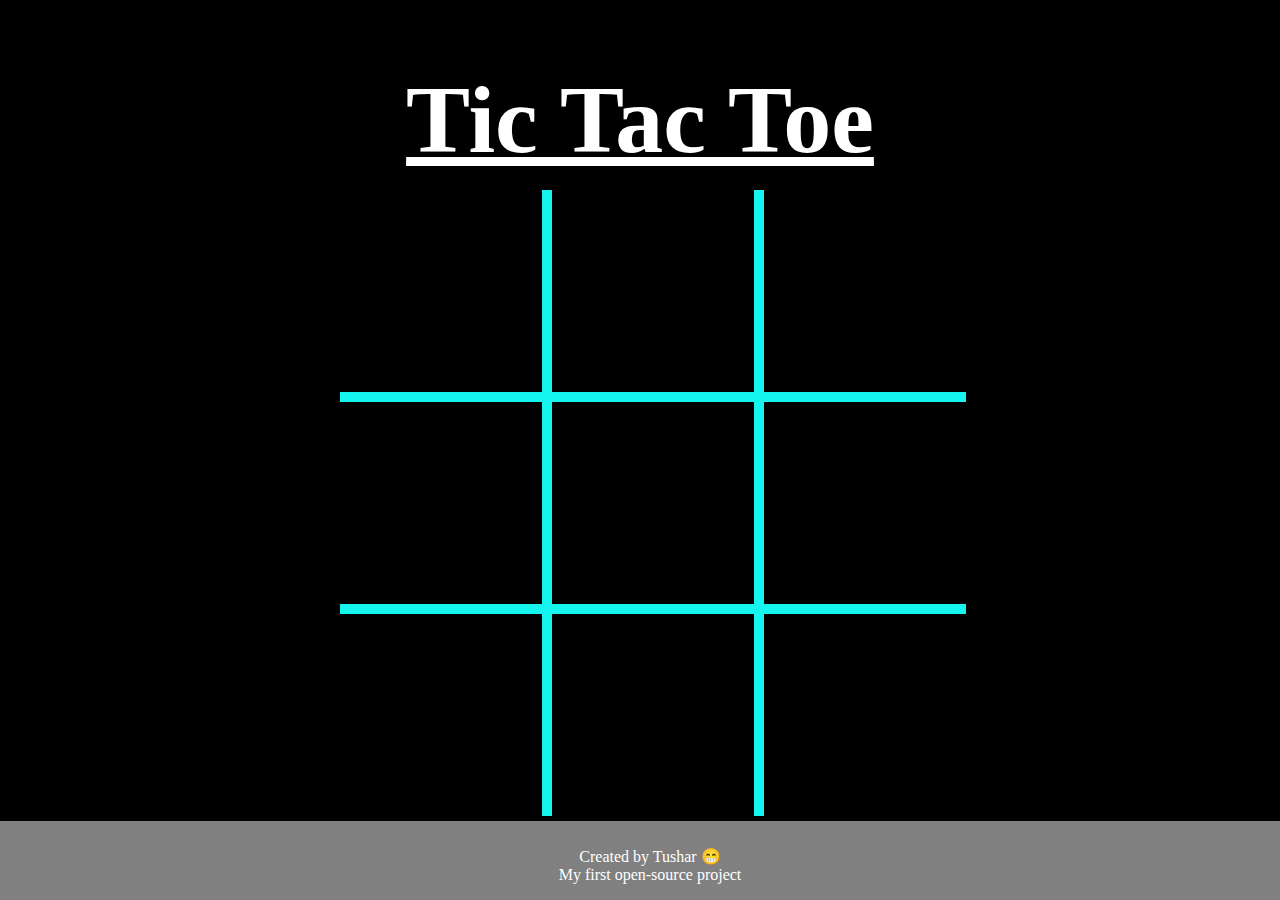
==== tictactoe/tictactoe.html @ a6d2e894 "Add files via upload" ====
<!DOCTYPE html>

<html>
<head>
	<meta charset="UTF-8">
	<font color="white">
	<font face="Comic Sans MS" size=8><u><h1><center>Tic Tac Toe</center></h1></u></font>

	<title>Tic Tac Toe</title>

	<link rel="stylesheet" href="css/style.css">

</head>

<body>

      <table>
  	       <tr>
  		       <td class="cell" id="0"></td>
  		       <td class="cell" id="1"></td>
  		       <td class="cell" id="2"></td>
  	       </tr>
           <tr>
  		       <td class="cell" id="3"></td>
  		       <td class="cell" id="4"></td>
  		       <td class="cell" id="5"></td>
  	       </tr>
  	       <tr>
  		       <td class="cell" id="6"></td>
  		       <td class="cell" id="7"></td>
  	       	   <td class="cell" id="8"></td>
  	       </tr>
      </table>
      <div class="endgame">
  	      <div class="text"></div>
  	      <div class="container">
  	      	<div class="button">
  	      		<span onClick="startGame()">Replay</span>
  	      	</div>
  	      </div>
      </div>
      
    <script src="js/script.js"></script>
</body>
<footer>
	<div class="footer">
		<p>Created by Tushar &#128513<br>My first open-source project</p>
	  </div>
</footer>
</font>
</html>
---- tictactoe/css/style.css ----
body {
	margin: 0;
	padding: 0;
	background-color: #000;
}

.container {
	position: absolute;

	top:50%;
	left: 50%;
	transform: translate(-50%, -50%);
}

.button {
	position: relative; 
	padding: 20px;
	top: 70px;
	font-size: 25px;
	color: #15f4ee;
	font-family: Comic Sans MS;
	font-weight: 100;
	border: 2px solid #15f4ee;
	text-transform: uppercase;
	letter-spacing: 5px;
	cursor: pointer;
	border-radius: 50px;
    transition: 0.5s;
}

.button:hover {
	box-shadow: 0 5px 25px 0 #15f4ee inset, 0 5px 25px 0 #15f4ee,
                0 5px 25px 0 #15f4ee inset, 0 5px 25px 0 #15f4ee;
    text-shadow: 0 0 5px #15f4ee 0 0 5px #15f4ee;	
}

td {
	border:  10px solid #15f4ee;/*2px*/
	height:  200px;/*100px*/
	width:  200px;/*100px*/
	text-align:  center;
	vertical-align:  middle;
	font-family:  "Comic Sans MS", cursive, sans-serif;
	font-size:  100px;
	cursor: pointer;
}

table {
	border-collapse: collapse;
	position: absolute;
	left: 50%;
	margin-left: -300px;/*-155px*/
	top: 190px;
	margin-bottom: 150px;
}

table tr:first-child td {
	border-top: 0;
}

table tr:last-child td {
	border-bottom: 0;
}

table tr td:first-child {
	border-left: 0;
}

table tr td:last-child {
	border-right: 0;
}

.endgame {
  display: none;
  width: 350px;
  top: 350px;/*120px*/
  background-color: #000;
  position: absolute;
  left: 50%;
  margin-left: -160px;/*-100px*/
  padding-top: 120px;/*50px*/
  padding-bottom: 150px;/*150px*/
  text-align: center;
  border-radius: 5px;
  color: white;
  font-size: 2em;
  font-family: "Comic Sans MS";
}

.footer {
	position: fixed;
	padding:10px 10px 0px 10px;
	background-color: #808080;
	font-family: Comic Sans MS;
	color: white;
	/*margin-top: 50px;*/
	width: 100%; 
    bottom: 0;
	text-align: center;
}
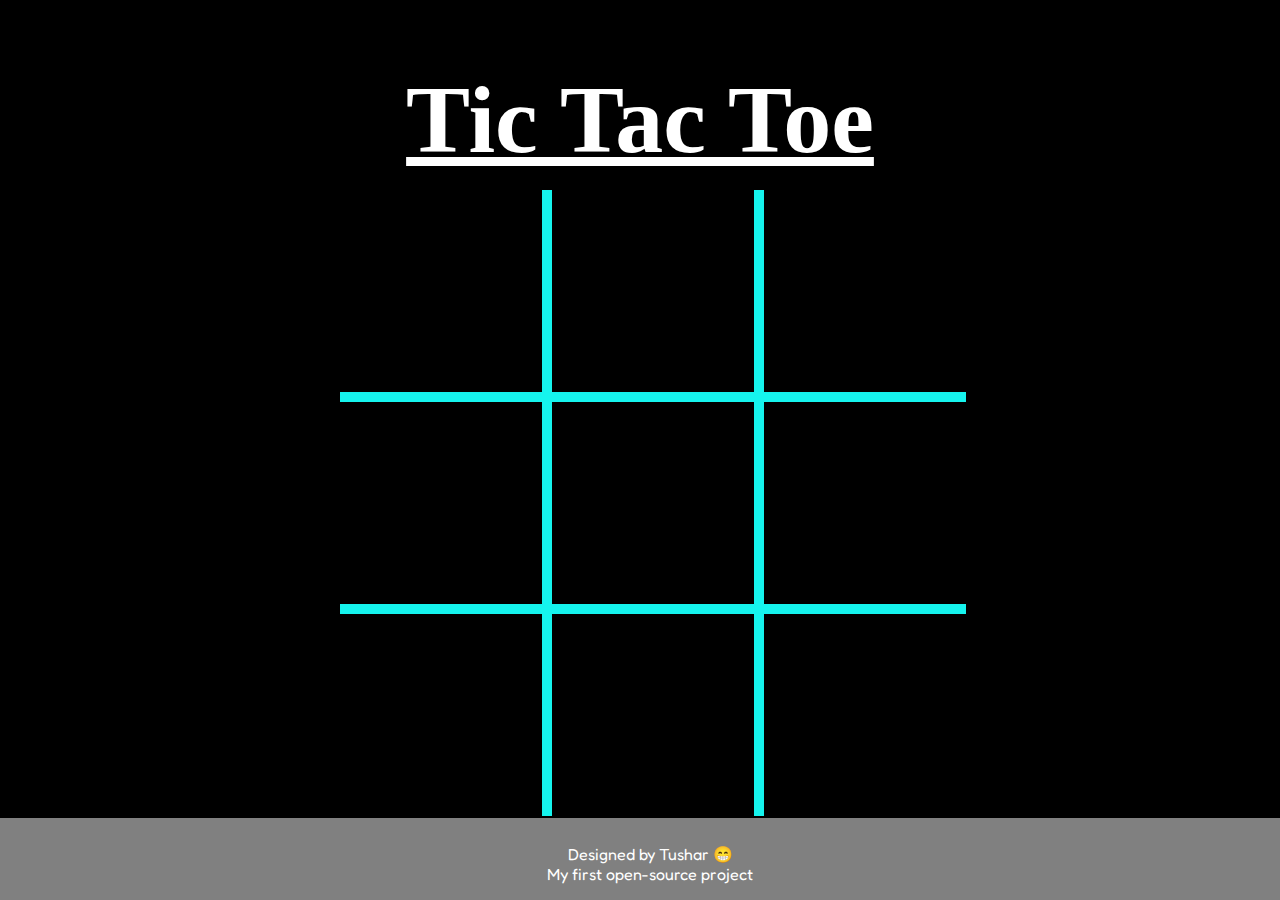
==== commit e4269ab7: "Update tictactoe.html" ====
--- a/tictactoe/tictactoe.html
+++ b/tictactoe/tictactoe.html
@@ -1,19 +1,15 @@
 <!DOCTYPE html>
-
 <html>
 <head>
 	<meta charset="UTF-8">
+	<meta content="tushar prabhu tic tac toe, tushar-prabhu, tushar-prabhu github " name="keywords">
 	<font color="white">
-	<font face="Comic Sans MS" size=8><u><h1><center>Tic Tac Toe</center></h1></u></font>
-
-	<title>Tic Tac Toe</title>
-
-	<link rel="stylesheet" href="css/style.css">
-
+	<font size=8><u><h1><center>Tic Tac Toe</center></h1></u></font>
+        <title>Tic Tac Toe</title>
+	<link href="https://fonts.googleapis.com/css2?family=Fredoka+One&display=swap" rel="stylesheet">
+        <link rel="stylesheet" href="css/style.css">
 </head>
-
 <body>
-
       <table>
   	       <tr>
   		       <td class="cell" id="0"></td>
@@ -28,7 +24,7 @@
   	       <tr>
   		       <td class="cell" id="6"></td>
   		       <td class="cell" id="7"></td>
-  	       	   <td class="cell" id="8"></td>
+  	       	       <td class="cell" id="8"></td>
   	       </tr>
       </table>
       <div class="endgame">
@@ -40,12 +36,12 @@
   	      </div>
       </div>
       
-    <script src="js/script.js"></script>
+      <script src="js/script.js"></script>
 </body>
 <footer>
 	<div class="footer">
-		<p>Created by Tushar &#128513<br>My first open-source project</p>
-	  </div>
+		<p>Designed by Tushar &#128513<br>My first open-source project</p>
+	</div>
 </footer>
 </font>
-</html>+</html>
--- a/tictactoe/css/style.css
+++ b/tictactoe/css/style.css
@@ -6,7 +6,7 @@
 
 .container {
 	position: absolute;
-
+	font-family: 'Fredoka One', cursive;
 	top:50%;
 	left: 50%;
 	transform: translate(-50%, -50%);
@@ -18,20 +18,20 @@
 	top: 70px;
 	font-size: 25px;
 	color: #15f4ee;
-	font-family: Comic Sans MS;
+	font-family: 'Fredoka One', cursive;
 	font-weight: 100;
 	border: 2px solid #15f4ee;
 	text-transform: uppercase;
 	letter-spacing: 5px;
 	cursor: pointer;
 	border-radius: 50px;
-    transition: 0.5s;
+        transition: 0.5s;
 }
 
 .button:hover {
 	box-shadow: 0 5px 25px 0 #15f4ee inset, 0 5px 25px 0 #15f4ee,
-                0 5px 25px 0 #15f4ee inset, 0 5px 25px 0 #15f4ee;
-    text-shadow: 0 0 5px #15f4ee 0 0 5px #15f4ee;	
+                    0 5px 25px 0 #15f4ee inset, 0 5px 25px 0 #15f4ee;
+        text-shadow: 0 0 5px #15f4ee 0 0 5px #15f4ee;	
 }
 
 td {
@@ -40,7 +40,7 @@
 	width:  200px;/*100px*/
 	text-align:  center;
 	vertical-align:  middle;
-	font-family:  "Comic Sans MS", cursive, sans-serif;
+	font-family: 'Fredoka One', cursive;
 	font-size:  100px;
 	cursor: pointer;
 }
@@ -84,17 +84,17 @@
   border-radius: 5px;
   color: white;
   font-size: 2em;
-  font-family: "Comic Sans MS";
+  font-family: 'Fredoka One', cursive;
 }
 
 .footer {
 	position: fixed;
 	padding:10px 10px 0px 10px;
 	background-color: #808080;
-	font-family: Comic Sans MS;
+	font-family: 'Fredoka One', cursive;
 	color: white;
 	/*margin-top: 50px;*/
 	width: 100%; 
-    bottom: 0;
+        bottom: 0;
 	text-align: center;
-}+}
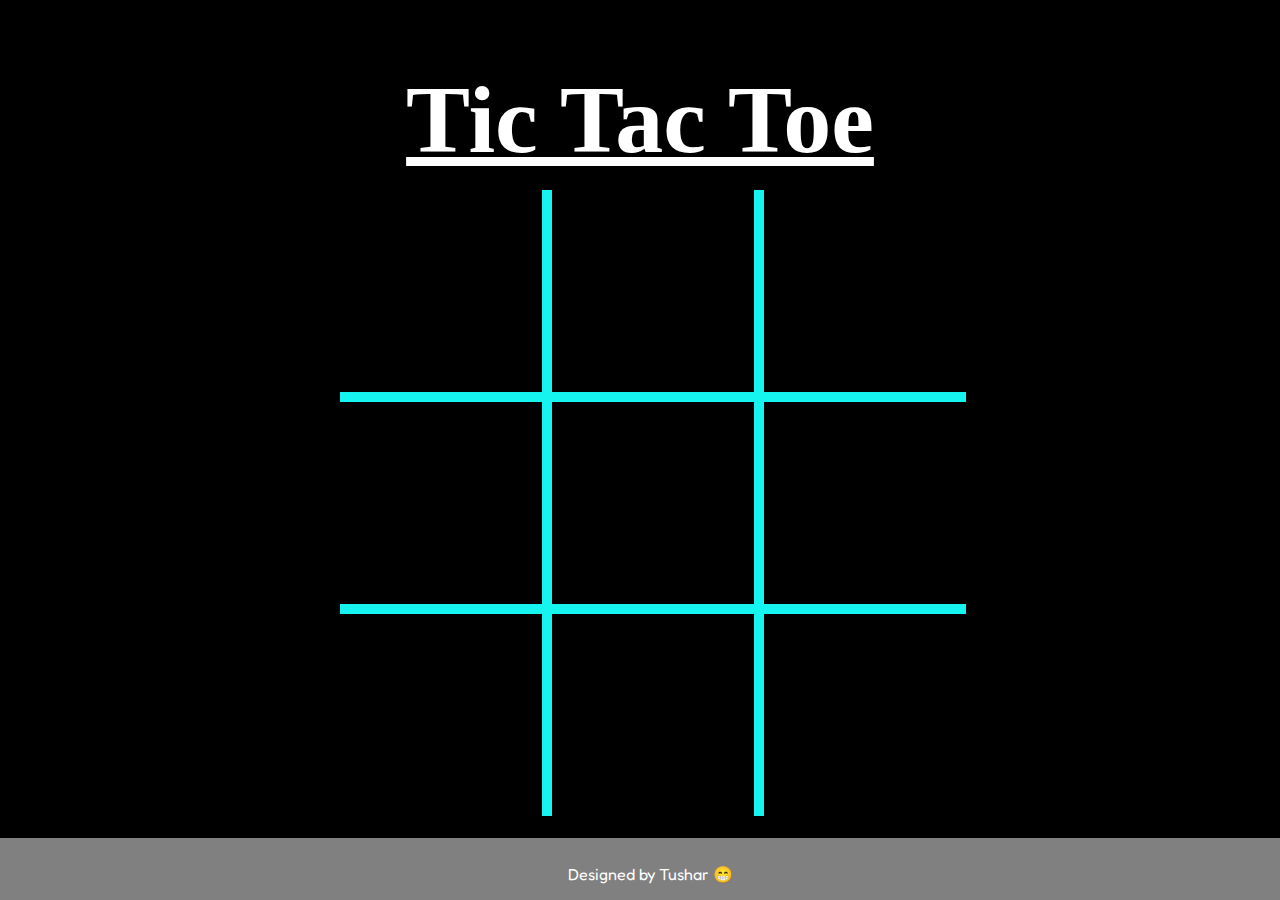
==== commit b171c254: "second commit" ====
--- a/tictactoe/tictactoe.html
+++ b/tictactoe/tictactoe.html
@@ -40,7 +40,7 @@
 </body>
 <footer>
 	<div class="footer">
-		<p>Designed by Tushar &#128513<br>My first open-source project</p>
+		<p>Designed by Tushar &#128513</p>
 	</div>
 </footer>
 </font>
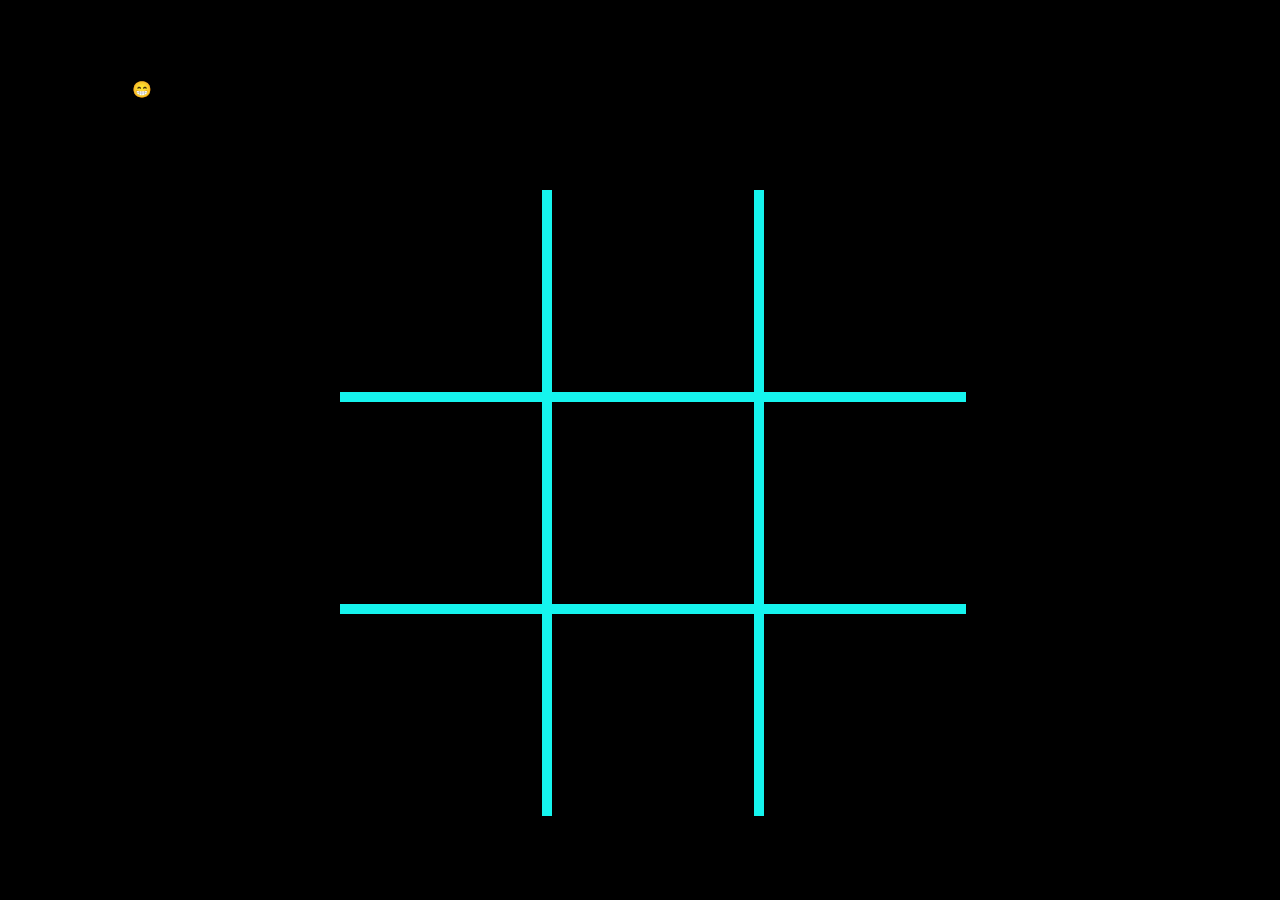
==== commit 4d536c50: "fifth commit" ====
--- a/tictactoe/tictactoe.html
+++ b/tictactoe/tictactoe.html
@@ -1,15 +1,19 @@
 <!DOCTYPE html>
+
 <html>
 <head>
 	<meta charset="UTF-8">
-	<meta content="tushar prabhu tic tac toe, tushar-prabhu, tushar-prabhu github " name="keywords">
-	<font color="white">
-	<font size=8><u><h1><center>Tic Tac Toe</center></h1></u></font>
-        <title>Tic Tac Toe</title>
+	
+	<title>Tic Tac Toe</title>
+	<link rel="preconnect" href="https://fonts.gstatic.com">
 	<link href="https://fonts.googleapis.com/css2?family=Fredoka+One&display=swap" rel="stylesheet">
-        <link rel="stylesheet" href="css/style.css">
+	<link rel="stylesheet" href="css/style.css">
+	
 </head>
+
 <body>
+	<h1>Tic Tac Toe</h1>
+	<div>
       <table>
   	       <tr>
   		       <td class="cell" id="0"></td>
@@ -24,9 +28,10 @@
   	       <tr>
   		       <td class="cell" id="6"></td>
   		       <td class="cell" id="7"></td>
-  	       	       <td class="cell" id="8"></td>
+  	       	   <td class="cell" id="8"></td>
   	       </tr>
       </table>
+	</div>
       <div class="endgame">
   	      <div class="text"></div>
   	      <div class="container">
@@ -36,12 +41,10 @@
   	      </div>
       </div>
       
-      <script src="js/script.js"></script>
+    <script src="js/script.js"></script>
+
+<footer>
+		<p>Designed by Tushar &#128513</p>
+</footer>
 </body>
-<footer>
-	<div class="footer">
-		<p>Designed by Tushar &#128513</p>
-	</div>
-</footer>
-</font>
 </html>
--- a/tictactoe/css/style.css
+++ b/tictactoe/css/style.css
@@ -88,13 +88,11 @@
 }
 
 .footer {
-	position: fixed;
 	padding:10px 10px 0px 10px;
 	background-color: #808080;
 	font-family: 'Fredoka One', cursive;
 	color: white;
 	/*margin-top: 50px;*/
 	width: 100%; 
-        bottom: 0;
 	text-align: center;
 }
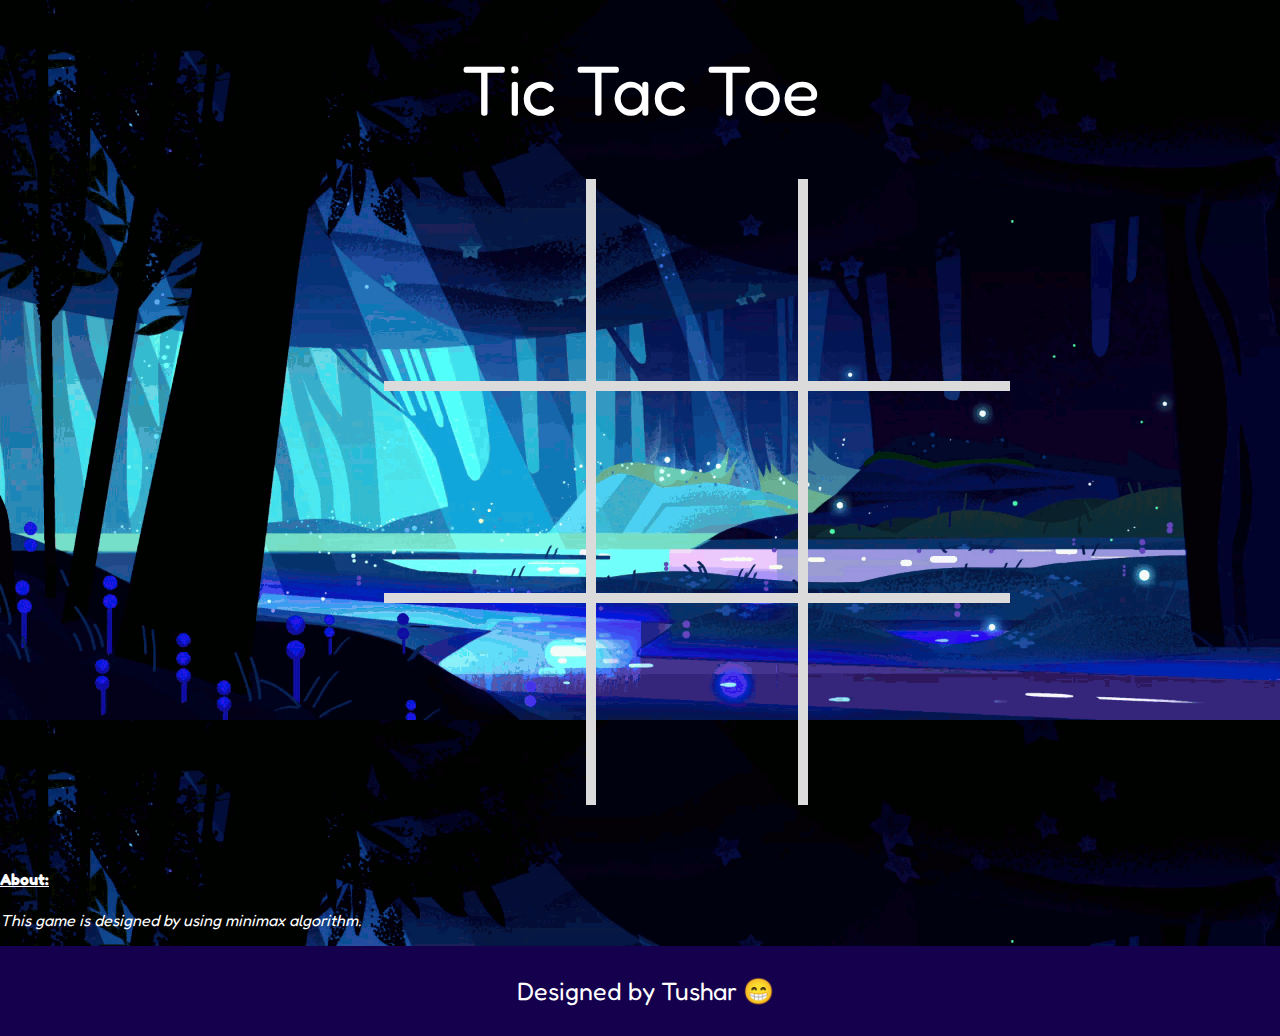
==== commit 7ed1d484: "sixth commit" ====
--- a/tictactoe/tictactoe.html
+++ b/tictactoe/tictactoe.html
@@ -3,7 +3,7 @@
 <html>
 <head>
 	<meta charset="UTF-8">
-	
+	<meta name="viewport" content="width=device-width, initial-scale=1.0">
 	<title>Tic Tac Toe</title>
 	<link rel="preconnect" href="https://fonts.gstatic.com">
 	<link href="https://fonts.googleapis.com/css2?family=Fredoka+One&display=swap" rel="stylesheet">
@@ -13,7 +13,7 @@
 
 <body>
 	<h1>Tic Tac Toe</h1>
-	<div>
+
       <table>
   	       <tr>
   		       <td class="cell" id="0"></td>
@@ -31,7 +31,7 @@
   	       	   <td class="cell" id="8"></td>
   	       </tr>
       </table>
-	</div>
+
       <div class="endgame">
   	      <div class="text"></div>
   	      <div class="container">
@@ -40,7 +40,10 @@
   	      	</div>
   	      </div>
       </div>
-      
+      <p>
+		  <h4><u>About:</u></h4>
+		  <i>This game is designed by using minimax algorithm.</i>
+	  </p>
     <script src="js/script.js"></script>
 
 <footer>
--- a/tictactoe/css/style.css
+++ b/tictactoe/css/style.css
@@ -1,21 +1,33 @@
 body {
 	margin: 0;
 	padding: 0;
-	background-color: #000;
+	background-image: url("../background.gif");
+	background-size:contain;
+	font-family: 'Fredoka One', cursive;
+	color: #ffffff;
+}
+
+h1{
+	font-family: 'Fredoka one', cursive;
+	font-size: 70px;
+	font-weight: 400;
+	text-align: center;
+	color: #ffffff;
 }
 
 .container {
 	position: absolute;
-	font-family: 'Fredoka One', cursive;
+
 	top:50%;
 	left: 50%;
-	transform: translate(-50%, -50%);
+	/*transform: translate(-50%, -50%);*/
 }
 
-.button {
-	position: relative; 
+.button { 
+	margin-top: 40%;
+	margin-left:-65%;
 	padding: 20px;
-	top: 70px;
+	top: 80px;
 	font-size: 25px;
 	color: #15f4ee;
 	font-family: 'Fredoka One', cursive;
@@ -25,17 +37,18 @@
 	letter-spacing: 5px;
 	cursor: pointer;
 	border-radius: 50px;
-        transition: 0.5s;
+    transition: 0.5s;
+	width:100%;
 }
 
 .button:hover {
 	box-shadow: 0 5px 25px 0 #15f4ee inset, 0 5px 25px 0 #15f4ee,
-                    0 5px 25px 0 #15f4ee inset, 0 5px 25px 0 #15f4ee;
-        text-shadow: 0 0 5px #15f4ee 0 0 5px #15f4ee;	
+                0 5px 25px 0 #15f4ee inset, 0 5px 25px 0 #15f4ee;
+    text-shadow: 0 0 5px #15f4ee 0 0 5px #15f4ee;	
 }
 
 td {
-	border:  10px solid #15f4ee;/*2px*/
+	border:  10px solid #dbdbdb;/*2px*/
 	height:  200px;/*100px*/
 	width:  200px;/*100px*/
 	text-align:  center;
@@ -47,11 +60,9 @@
 
 table {
 	border-collapse: collapse;
-	position: absolute;
-	left: 50%;
-	margin-left: -300px;/*-155px*/
-	top: 190px;
-	margin-bottom: 150px;
+	margin-left: 30%;/*-155px*/
+	margin-top: 0%;
+	margin-bottom: 5%;
 }
 
 table tr:first-child td {
@@ -87,12 +98,21 @@
   font-family: 'Fredoka One', cursive;
 }
 
-.footer {
-	padding:10px 10px 0px 10px;
-	background-color: #808080;
-	font-family: 'Fredoka One', cursive;
+footer {
+	padding: 5px;
+	background-color: #14004d;
+	font-family: 'Fredoka One',monospace;
 	color: white;
 	/*margin-top: 50px;*/
 	width: 100%; 
+	height:5%;
 	text-align: center;
+	font-size:25px;
 }
+
+@media screen and (max-width:600px) {
+	table{
+		width:90%;
+		margin-left: 5%;
+}
+}
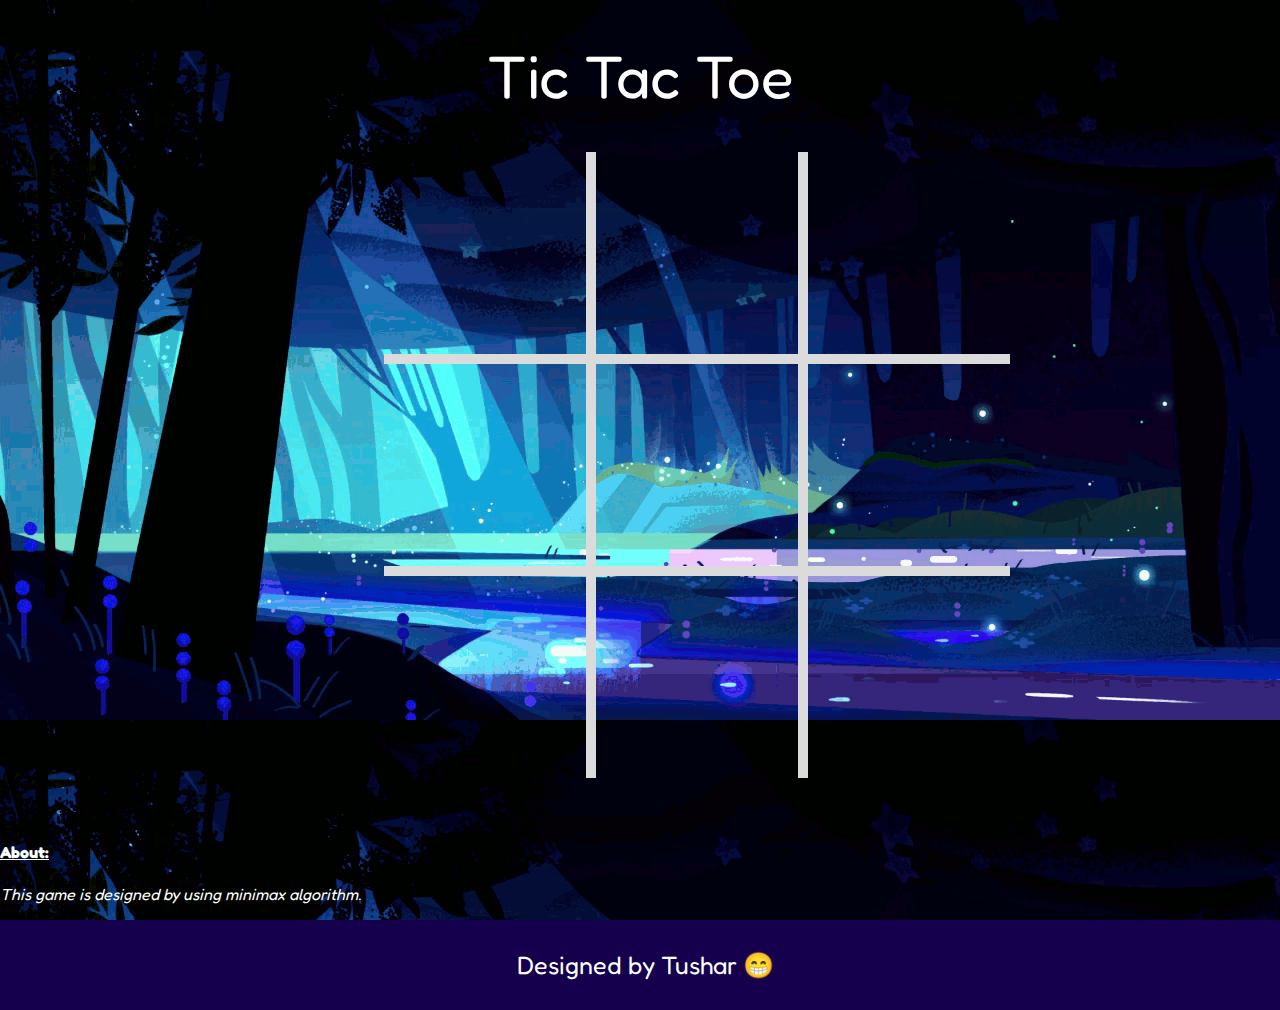
==== commit 7eb9c30a: "seventh commit" ====
--- a/tictactoe/tictactoe.html
+++ b/tictactoe/tictactoe.html
@@ -12,6 +12,7 @@
 </head>
 
 <body>
+	<div>
 	<h1>Tic Tac Toe</h1>
 
       <table>
@@ -49,5 +50,6 @@
 <footer>
 		<p>Designed by Tushar &#128513</p>
 </footer>
+	</div>
 </body>
 </html>
--- a/tictactoe/css/style.css
+++ b/tictactoe/css/style.css
@@ -9,7 +9,7 @@
 
 h1{
 	font-family: 'Fredoka one', cursive;
-	font-size: 70px;
+	font-size: 60px;
 	font-weight: 400;
 	text-align: center;
 	color: #ffffff;
@@ -113,6 +113,47 @@
 @media screen and (max-width:600px) {
 	table{
 		width:90%;
-		margin-left: 5%;
+		margin-left: 2%;
+		height:20%;
+		margin-right: 0%;
+	}
+h1{
+	font-size: 40px;
+}
+td{
+	height: 70px;
+	font-size: 40px;
+}
+.endgame{
+	display: none;
+  width: 200px;
+  top: 150px;/*120px*/
+  
+  position: absolute;
+  left: 50%;
+  margin-left: -37%;/*-100px*/
+  padding-top: 0%;/*50px*/
+  padding-bottom: 50px;/*150px*/
+  text-align: center;
+  border-radius: 5px;
+  font-size: 20px;
+  height:100px;
+}
+footer{
+	font-size: 10px;
+}
+.button { 
+	margin-top: 0%;
+	margin-left:-60%;
+	padding: 5px;
+	top: 0px;
+	font-size: 15px;
+	font-weight: 100;
+	text-transform: uppercase;
+	letter-spacing: 5px;
+	cursor: pointer;
+	border-radius: 50px;
+    transition: 0.5s;
+	width:100%;
 }
 }
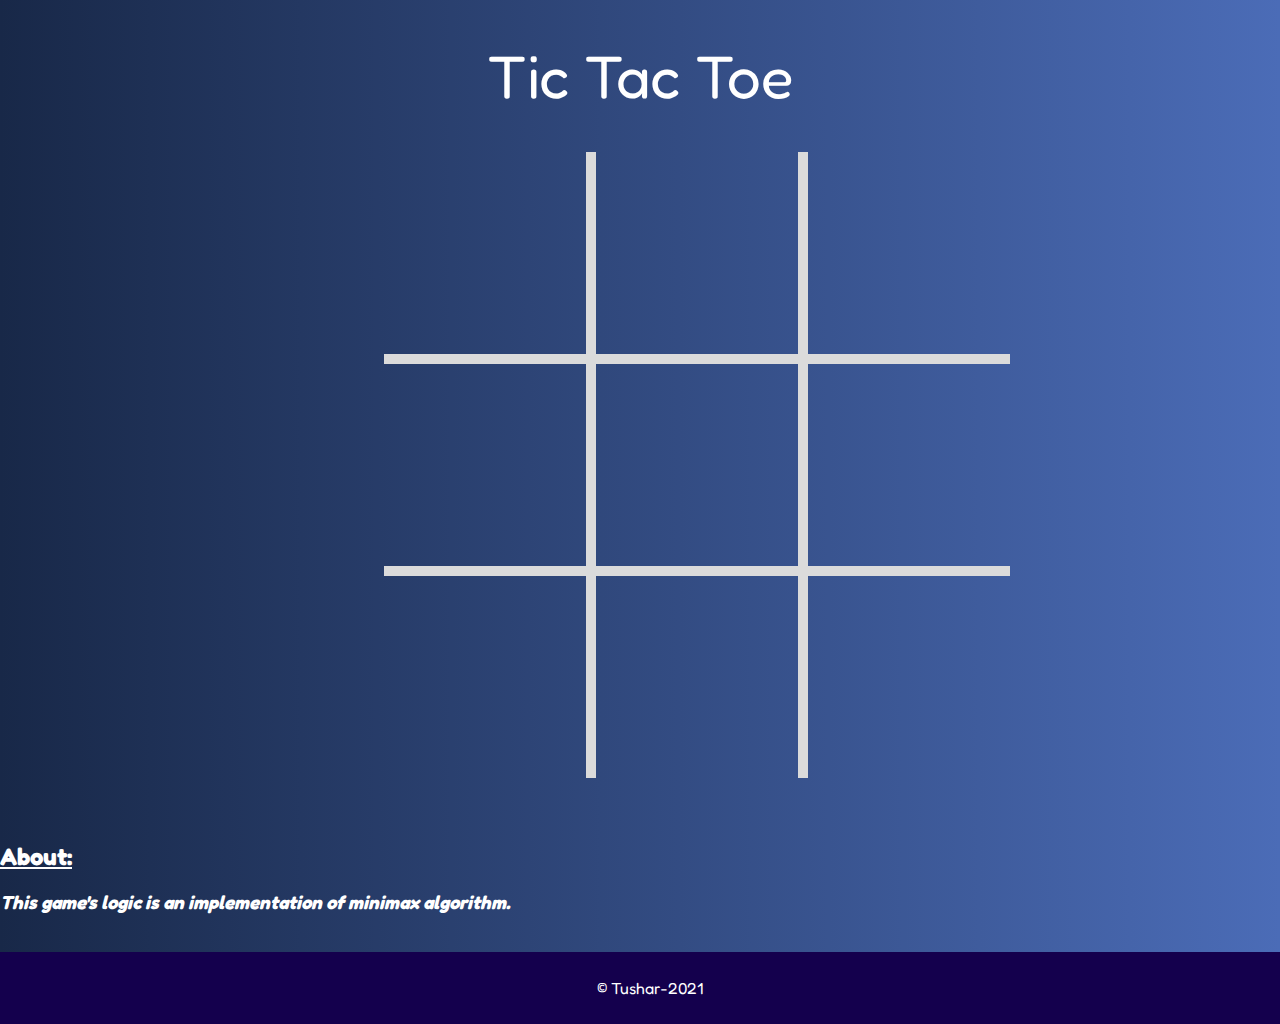
==== commit 1e05ca09: "v2.0" ====
--- a/tictactoe/tictactoe.html
+++ b/tictactoe/tictactoe.html
@@ -12,9 +12,7 @@
 </head>
 
 <body>
-	<div>
 	<h1>Tic Tac Toe</h1>
-
       <table>
   	       <tr>
   		       <td class="cell" id="0"></td>
@@ -42,14 +40,15 @@
   	      </div>
       </div>
       <p>
-		  <h4><u>About:</u></h4>
-		  <i>This game is designed by using minimax algorithm.</i>
+		  <h2><u>About:</u></h2>
+		  <h3><i>This game's logic is an implementation of minimax algorithm.</i></h3>
 	  </p>
+	  <br>
     <script src="js/script.js"></script>
 
-<footer>
-		<p>Designed by Tushar &#128513</p>
+<footer class="footer">
+		<p>&copy; Tushar-2021</p>
 </footer>
-	</div>
+
 </body>
 </html>
--- a/tictactoe/css/style.css
+++ b/tictactoe/css/style.css
@@ -1,7 +1,10 @@
 body {
 	margin: 0;
 	padding: 0;
-	background-image: url("../background.gif");
+	background: #4b6cb7;  /* fallback for old browsers */
+background: -webkit-linear-gradient(to right, #182848, #4b6cb7);  /* Chrome 10-25, Safari 5.1-6 */
+background: linear-gradient(to right, #182848, #4b6cb7); /* W3C, IE 10+/ Edge, Firefox 16+, Chrome 26+, Opera 12+, Safari 7+ */
+
 	background-size:contain;
 	font-family: 'Fredoka One', cursive;
 	color: #ffffff;
@@ -98,62 +101,72 @@
   font-family: 'Fredoka One', cursive;
 }
 
-footer {
-	padding: 5px;
+
+
+.footer {
+	left: 0;
+	bottom: 0;
+	width: 100%;
+	padding: 10px;
 	background-color: #14004d;
 	font-family: 'Fredoka One',monospace;
 	color: white;
-	/*margin-top: 50px;*/
-	width: 100%; 
-	height:5%;
 	text-align: center;
-	font-size:25px;
-}
+  }
 
-@media screen and (max-width:600px) {
+@media screen and (max-width:768px) {
+	body{
+		max-width: 100%;
+	}
+	td{
+		height: 100px;
+		width:100px;
+		font-size: 30px;
+	}
 	table{
-		width:90%;
-		margin-left: 2%;
-		height:20%;
-		margin-right: 0%;
+		margin: 0;
+		margin-left:10px;
 	}
-h1{
-	font-size: 40px;
-}
-td{
-	height: 70px;
-	font-size: 40px;
-}
-.endgame{
-	display: none;
-  width: 200px;
-  top: 150px;/*120px*/
-  
+
+	.footer{
+		position: absolute;
+		padding: 0px;
+	}
+
+	h1{
+		font-size: 50px;
+	}
+
+	.endgame{
+		display: none;
+  width: 280px;
+  top: 240px;/*120px*/
+  background-color: #000;
   position: absolute;
   left: 50%;
-  margin-left: -37%;/*-100px*/
-  padding-top: 0%;/*50px*/
-  padding-bottom: 50px;/*150px*/
+  margin-left: -150px;/*-100px*/
+  padding-top: 60px;/*50px*/
+  padding-bottom: 70px;/*150px*/
   text-align: center;
   border-radius: 5px;
-  font-size: 20px;
-  height:100px;
+  font-size: 2em;
+	}
+
+	.button { 
+		margin-top: 20%;
+		margin-left:-60%;
+		padding: 10px;
+		top: 80px;
+		font-size: 15px;
+		color: #15f4ee;
+		font-family: 'Fredoka One', cursive;
+		font-weight: 70;
+		border: 2px solid #15f4ee;
+		text-transform: uppercase;
+		letter-spacing: 5px;
+		cursor: pointer;
+		border-radius: 50px;
+		transition: 0.5s;
+		width:100%;
+	}
 }
-footer{
-	font-size: 10px;
-}
-.button { 
-	margin-top: 0%;
-	margin-left:-60%;
-	padding: 5px;
-	top: 0px;
-	font-size: 15px;
-	font-weight: 100;
-	text-transform: uppercase;
-	letter-spacing: 5px;
-	cursor: pointer;
-	border-radius: 50px;
-    transition: 0.5s;
-	width:100%;
-}
-}
